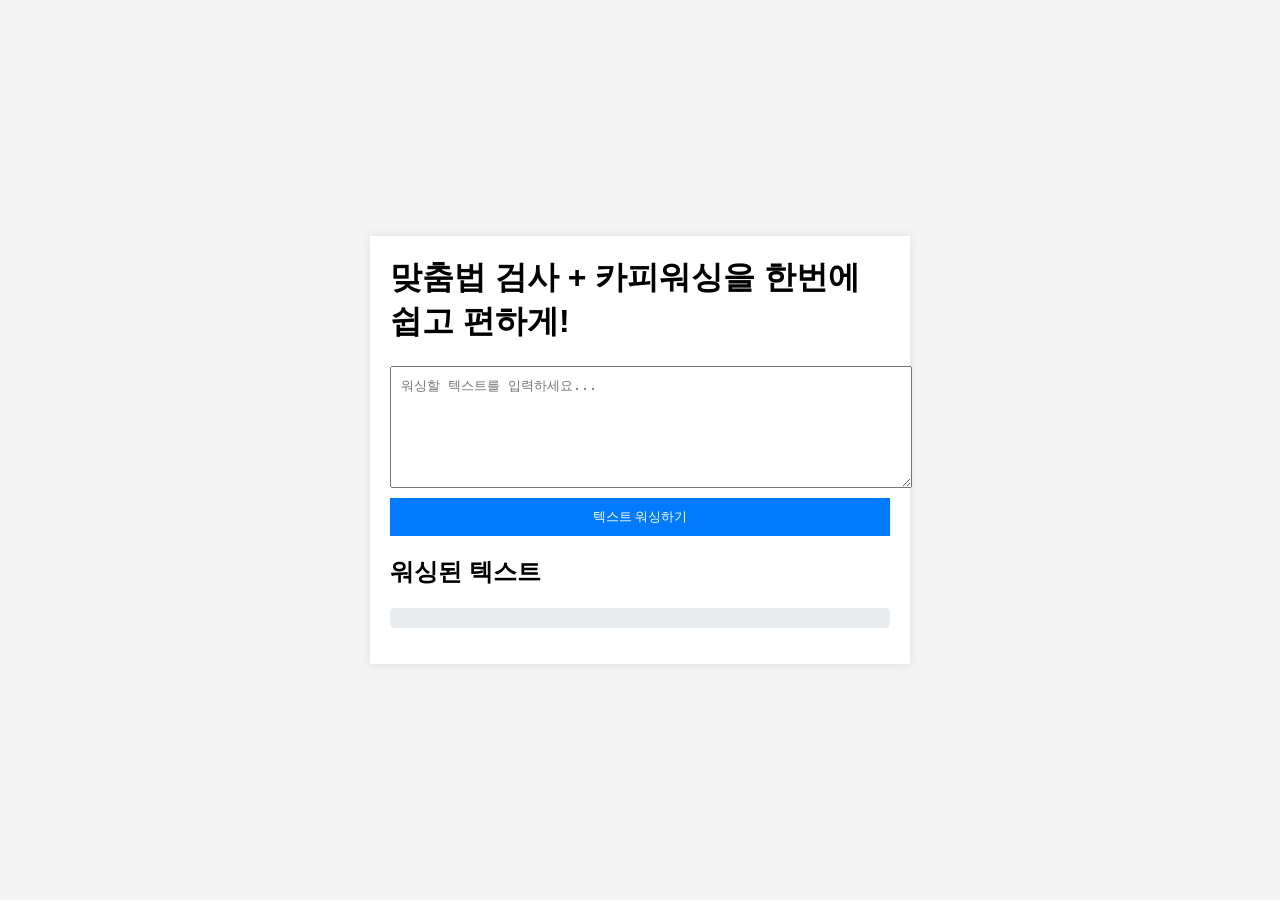
==== index.html @ 1ac78654 "글씨 강조" ====
<!DOCTYPE html>
<html lang="ko">
<head>
    <meta charset="UTF-8">  <!-- 문서의 문자 인코딩을 UTF-8로 설정합니다. -->
    <meta name="viewport" content="width=device-width, initial-scale=1.0">  <!-- 반응형 웹을 위한 뷰포트 설정 -->
    <title>마케터들의 필수 도우미 <br> <b>오탈자 수정 + 카피라이팅 워싱 앱</b></title>  <!-- 페이지 제목 -->
    <link href="style.css" rel="stylesheet">  <!-- 스타일시트를 링크합니다. -->
    <!-- Google tag (gtag.js) -->
<script async src="https://www.googletagmanager.com/gtag/js?id=G-2WPQ2V4XPF"></script>
<script>
  window.dataLayer = window.dataLayer || [];
  function gtag(){dataLayer.push(arguments);}
  gtag('js', new Date());

  gtag('config', 'G-2WPQ2V4XPF');
</script>
</head>
<body>
    <div class="container">
        <h1>맞춤법 검사 + 카피워싱을 한번에 쉽고 편하게!</h1>
        <form id="textForm">  <!-- 텍스트를 입력받기 위한 폼 -->
            <textarea id="userInput" placeholder="워싱할 텍스트를 입력하세요..." required></textarea>  <!-- 사용자가 입력할 텍스트 영역 -->
            <button type="submit">텍스트 워싱하기</button>  <!-- 폼 제출 버튼 -->
        </form>
        <div id="output">
            <h2>워싱된 텍스트</h2>
            <p id="rewrittenText"></p>  <!-- 워싱된 텍스트를 표시할 영역 -->
        </div>
    </div>
    <script src="script.js"></script>  <!-- JavaScript 파일을 링크합니다. -->
</body>
</html>
---- style.css ----
body {
    font-family: Arial, sans-serif;  /* 기본 폰트를 Arial로 설정합니다. */
    background-color: #f4f4f4;  /* 배경색을 밝은 회색으로 설정합니다. */
    margin: 0;
    padding: 0;
    display: flex;
    justify-content: center;  /* 본문을 중앙으로 정렬합니다. */
    align-items: center;  /* 본문을 수직으로 중앙에 정렬합니다. */
    height: 100vh;  /* 화면 전체 높이를 차지합니다. */
}

.container {
    background: #fff;  /* 컨테이너 배경색을 흰색으로 설정합니다. */
    padding: 20px;
    box-shadow: 0 0 10px rgba(0, 0, 0, 0.1);  /* 컨테이너에 그림자를 추가하여 입체감을 줍니다. */
    width: 500px;
    max-width: 100%;  /* 작은 화면에서는 최대 폭을 100%로 제한합니다. */
}

h1 {
    margin-top: 0;  /* 제목의 위쪽 마진을 제거합니다. */
}

form {
    display: flex;
    flex-direction: column;  /* 폼 요소들을 세로로 정렬합니다. */
}

textarea {
    width: 100%;  /* 텍스트 영역의 폭을 100%로 설정합니다. */
    height: 100px;
    padding: 10px;
    margin-bottom: 10px;
}

button {
    padding: 10px;
    background: #007BFF;  /* 버튼의 배경색을 파란색으로 설정합니다. */
    color: #fff;  /* 버튼 텍스트 색을 흰색으로 설정합니다. */
    border: none;  /* 버튼 테두리를 제거합니다. */
    cursor: pointer;  /* 버튼에 마우스를 올렸을 때 커서를 포인터로 변경합니다. */
}

button:hover {
    background: #0056b3;  /* 버튼에 마우스를 올렸을 때 배경색을 짙은 파란색으로 변경합니다. */
}

#output {
    margin-top: 20px;  /* 출력 결과의 상단에 여백을 추가합니다. */
}

#rewrittenText {
    background: #e9ecef;  /* 리라이팅된 텍스트의 배경색을 밝은 회색으로 설정합니다. */
    padding: 10px;
    border-radius: 5px;  /* 모서리를 둥글게 처리합니다. */
}
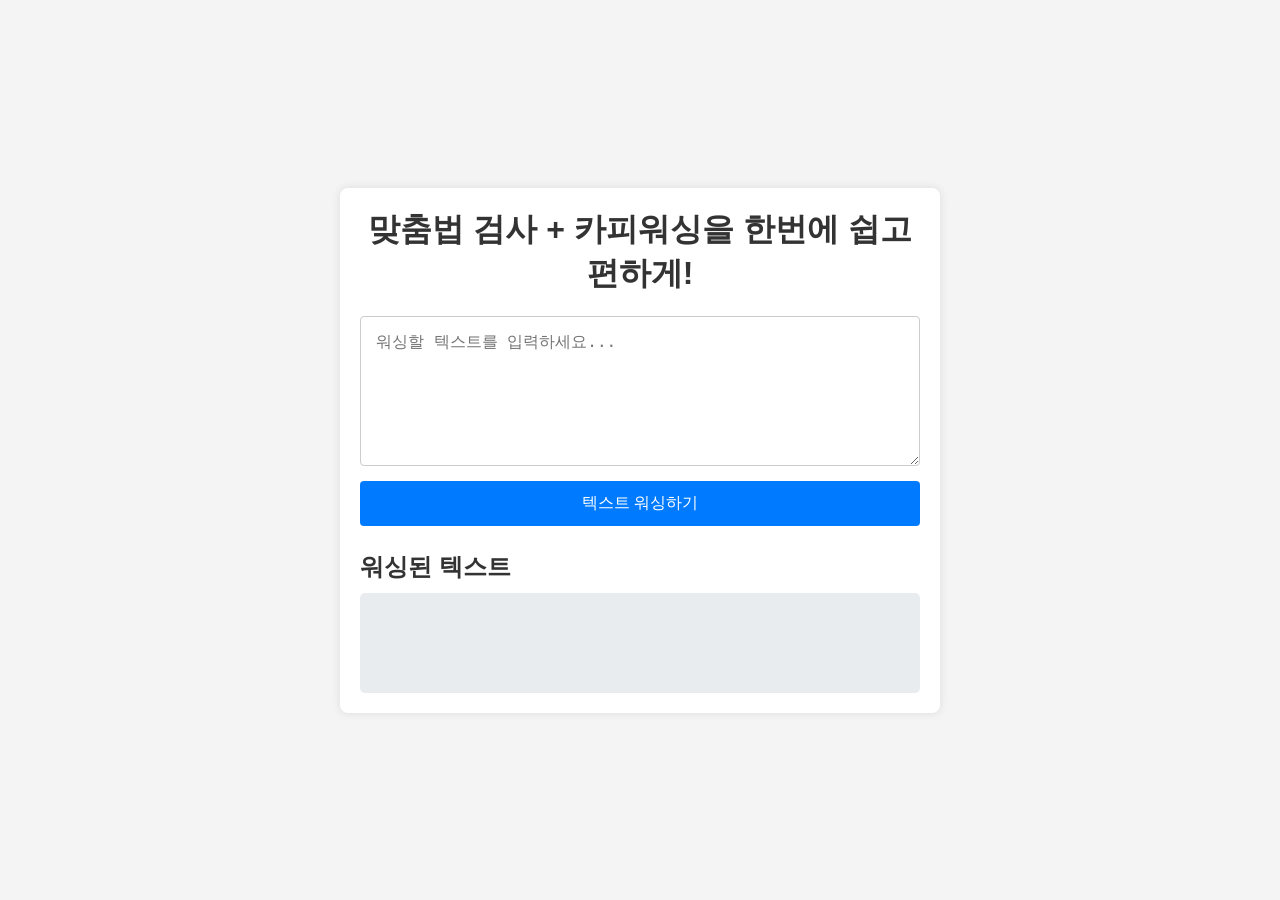
==== commit 4df08c8f: "썸네일 이미지 수정" ====
--- a/index.html
+++ b/index.html
@@ -1,32 +1,76 @@
 <!DOCTYPE html>
 <html lang="ko">
 <head>
-    <meta charset="UTF-8">  <!-- 문서의 문자 인코딩을 UTF-8로 설정합니다. -->
-    <meta name="viewport" content="width=device-width, initial-scale=1.0">  <!-- 반응형 웹을 위한 뷰포트 설정 -->
-    <title>마케터들의 필수 도우미 <br> <b>오탈자 수정 + 카피라이팅 워싱 앱</b></title>  <!-- 페이지 제목 -->
-    <link href="style.css" rel="stylesheet">  <!-- 스타일시트를 링크합니다. -->
-    <!-- Google tag (gtag.js) -->
-<script async src="https://www.googletagmanager.com/gtag/js?id=G-2WPQ2V4XPF"></script>
-<script>
-  window.dataLayer = window.dataLayer || [];
-  function gtag(){dataLayer.push(arguments);}
-  gtag('js', new Date());
+    <meta charset="UTF-8">
+    <meta name="viewport" content="width=device-width, initial-scale=1.0">
+    <title>마케터들의 필수 도우미 | 오탈자 수정 + 카피라이팅 워싱 앱</title>
 
-  gtag('config', 'G-2WPQ2V4XPF');
-</script>
+    <!-- 메타 태그 -->
+    <meta name="description" content="오탈자 수정과 카피라이팅 워싱을 한번에! 이 도구는 마케터들이 쉽고 편하게 텍스트를 수정하고 세련되게 바꿀 수 있도록 도와줍니다.">
+    <meta name="robots" content="index, follow">
+    <meta name="author" content="2tmdwo">
+    <meta name="keywords" content="맞춤법 검사, 카피라이팅, 텍스트 워싱, 오탈자 수정, 마케팅 도구">
+
+    <!-- Open Graph 메타 태그 -->
+    <meta property="og:title" content="오탈자 수정 + 카피라이팅 워싱 앱">
+    <meta property="og:description" content="마케터들이 텍스트를 수정하고 세련되게 바꿀 수 있는 필수 도구!">
+    <meta property="og:type" content="website">
+    <meta property="og:url" content="https://web-frontend2-ly9ig2ti56e078b0.sel5.cloudtype.app/">
+    <meta property="og:image" content="https://i.imgur.com/PCyQGTi.jpeg">
+
+    <!-- 트위터 카드 메타 태그 -->
+    <meta name="twitter:card" content="summary_large_image">
+    <meta name="twitter:title" content="오탈자 수정 + 카피라이팅 워싱 앱">
+    <meta name="twitter:description" content="마케터들이 텍스트를 수정하고 세련되게 바꿀 수 있는 필수 도구!">
+    <meta name="twitter:image" content="https://i.imgur.com/PCyQGTi.jpeg">
+
+
+    <!-- Canonical URL -->
+    <link rel="canonical" href="https://web-frontend2-ly9ig2ti56e078b0.sel5.cloudtype.app/">
+
+    <!-- 구조화 데이터 (JSON-LD) -->
+    <script type="application/ld+json">
+    {
+      "@context": "https://schema.org",
+      "@type": "WebSite",
+      "url": "https://yourwebsite.com",
+      "name": "오탈자 수정 + 카피라이팅 워싱 앱",
+      "author": {
+        "@type": "Organization",
+        "name": "Seungjae Lee"
+      },
+      "description": "마케터들이 쉽고 편하게 텍스트를 수정하고 세련되게 바꿀 수 있는 도구입니다.",
+      "publisher": {
+        "@type": "Organization",
+        "name": "2tmdwo"
+      }
+    }
+    </script>
+
+    <!-- Google Tag Manager (gtag.js) -->
+    <script async src="https://www.googletagmanager.com/gtag/js?id=G-2WPQ2V4XPF"></script>
+    <script>
+      window.dataLayer = window.dataLayer || [];
+      function gtag(){dataLayer.push(arguments);}
+      gtag('js', new Date());
+
+      gtag('config', 'G-2WPQ2V4XPF');
+    </script>
+
+    <link href="style.css" rel="stylesheet">
 </head>
 <body>
     <div class="container">
         <h1>맞춤법 검사 + 카피워싱을 한번에 쉽고 편하게!</h1>
-        <form id="textForm">  <!-- 텍스트를 입력받기 위한 폼 -->
-            <textarea id="userInput" placeholder="워싱할 텍스트를 입력하세요..." required></textarea>  <!-- 사용자가 입력할 텍스트 영역 -->
-            <button type="submit">텍스트 워싱하기</button>  <!-- 폼 제출 버튼 -->
+        <form id="textForm">
+            <textarea id="userInput" placeholder="워싱할 텍스트를 입력하세요..." required></textarea>
+            <button type="submit">텍스트 워싱하기</button>
         </form>
         <div id="output">
             <h2>워싱된 텍스트</h2>
-            <p id="rewrittenText"></p>  <!-- 워싱된 텍스트를 표시할 영역 -->
+            <p id="rewrittenText"></p>
         </div>
     </div>
-    <script src="script.js"></script>  <!-- JavaScript 파일을 링크합니다. -->
+    <script src="script.js"></script>
 </body>
 </html>
--- a/style.css
+++ b/style.css
@@ -1,56 +1,149 @@
-body {
-    font-family: Arial, sans-serif;  /* 기본 폰트를 Arial로 설정합니다. */
-    background-color: #f4f4f4;  /* 배경색을 밝은 회색으로 설정합니다. */
+/* 모든 요소의 기본 박스 모델을 border-box로 설정 */
+* {
+    box-sizing: border-box;
     margin: 0;
     padding: 0;
-    display: flex;
-    justify-content: center;  /* 본문을 중앙으로 정렬합니다. */
-    align-items: center;  /* 본문을 수직으로 중앙에 정렬합니다. */
-    height: 100vh;  /* 화면 전체 높이를 차지합니다. */
 }
 
-.container {
-    background: #fff;  /* 컨테이너 배경색을 흰색으로 설정합니다. */
-    padding: 20px;
-    box-shadow: 0 0 10px rgba(0, 0, 0, 0.1);  /* 컨테이너에 그림자를 추가하여 입체감을 줍니다. */
-    width: 500px;
-    max-width: 100%;  /* 작은 화면에서는 최대 폭을 100%로 제한합니다. */
+/* 본문 스타일 */
+body {
+    font-family: Arial, sans-serif;  /* 기본 폰트 설정 */
+    background-color: #f4f4f4;  /* 배경 색상 설정 */
+    display: flex;  /* Flexbox를 사용하여 중앙 정렬 */
+    justify-content: center;  /* 가로 방향 중앙 정렬 */
+    align-items: center;  /* 세로 방향 중앙 정렬 */
+    min-height: 100vh;  /* 화면 높이의 100%를 최소 높이로 설정 */
+    padding: 20px;  /* 화면 경계에서 20px 여백 추가 */
 }
 
-h1 {
-    margin-top: 0;  /* 제목의 위쪽 마진을 제거합니다. */
+/* 컨테이너 스타일 */
+.container {
+    background: #fff;  /* 흰색 배경 */
+    padding: 20px;  /* 내부 패딩 */
+    box-shadow: 0 0 10px rgba(0, 0, 0, 0.1);  /* 살짝의 그림자 효과 */
+    width: 100%;  /* 컨테이너가 부모 요소의 100% 너비를 차지 */
+    max-width: 600px;  /* 최대 너비를 600px로 제한 */
+    border-radius: 8px;  /* 모서리를 둥글게 설정 */
 }
 
-form {
-    display: flex;
-    flex-direction: column;  /* 폼 요소들을 세로로 정렬합니다. */
+/* 제목 스타일 */
+h1 {
+    margin-bottom: 20px;  /* 아래 여백 설정 */
+    font-size: 2rem;  /* 상대적인 폰트 크기 (2배 크기) */
+    text-align: center;  /* 텍스트를 중앙 정렬 */
+    color: #333;  /* 글자 색상을 어두운 회색으로 설정 */
 }
 
-textarea {
-    width: 100%;  /* 텍스트 영역의 폭을 100%로 설정합니다. */
-    height: 100px;
-    padding: 10px;
-    margin-bottom: 10px;
+/* 폼 스타일 */
+form {
+    display: flex;  /* Flexbox를 사용하여 배치 */
+    flex-direction: column;  /* 세로 방향으로 정렬 */
 }
 
-button {
-    padding: 10px;
-    background: #007BFF;  /* 버튼의 배경색을 파란색으로 설정합니다. */
-    color: #fff;  /* 버튼 텍스트 색을 흰색으로 설정합니다. */
-    border: none;  /* 버튼 테두리를 제거합니다. */
-    cursor: pointer;  /* 버튼에 마우스를 올렸을 때 커서를 포인터로 변경합니다. */
+/* 텍스트 입력창 스타일 */
+textarea {
+    width: 100%;  /* 입력창이 부모 요소의 100% 너비를 차지 */
+    min-height: 150px;  /* 최소 높이를 150px로 설정 */
+    padding: 15px;  /* 내부 패딩 */
+    margin-bottom: 15px;  /* 아래 여백 설정 */
+    resize: vertical;  /* 사용자가 세로 방향으로 크기를 조절할 수 있도록 허용 */
+    border: 1px solid #ccc;  /* 연한 회색 테두리 */
+    border-radius: 4px;  /* 모서리를 둥글게 설정 */
+    font-size: 1rem;  /* 폰트 크기 설정 */
 }
 
-button:hover {
-    background: #0056b3;  /* 버튼에 마우스를 올렸을 때 배경색을 짙은 파란색으로 변경합니다. */
+/* 버튼 스타일 */
+button {
+    padding: 12px;  /* 내부 패딩 */
+    background: #007BFF;  /* 파란색 배경 */
+    color: #fff;  /* 흰색 글자 색상 */
+    border: none;  /* 테두리 없음 */
+    border-radius: 4px;  /* 모서리를 둥글게 설정 */
+    cursor: pointer;  /* 커서가 손 모양으로 변경 */
+    font-size: 1rem;  /* 폰트 크기 설정 */
+    transition: background 0.3s ease;  /* 배경 색상이 부드럽게 전환 */
 }
 
-#output {
-    margin-top: 20px;  /* 출력 결과의 상단에 여백을 추가합니다. */
+/* 버튼에 마우스를 올렸을 때의 스타일 */
+button:hover {
+    background: #0056b3;  /* 배경 색상을 더 어두운 파란색으로 변경 */
 }
 
+/* 출력 영역 스타일 */
+#output {
+    margin-top: 25px;  /* 상단 여백 설정 */
+}
+
+/* 출력 영역의 제목 스타일 */
+#output h2 {
+    font-size: 1.5rem;  /* 폰트 크기 설정 */
+    margin-bottom: 10px;  /* 아래 여백 설정 */
+    color: #333;  /* 글자 색상을 어두운 회색으로 설정 */
+}
+
+/* 출력된 텍스트의 스타일 */
 #rewrittenText {
-    background: #e9ecef;  /* 리라이팅된 텍스트의 배경색을 밝은 회색으로 설정합니다. */
-    padding: 10px;
-    border-radius: 5px;  /* 모서리를 둥글게 처리합니다. */
+    background: #e9ecef;  /* 연한 회색 배경 */
+    padding: 15px;  /* 내부 패딩 */
+    border-radius: 5px;  /* 모서리를 둥글게 설정 */
+    min-height: 100px;  /* 최소 높이 설정 */
+    white-space: pre-wrap;  /* 줄바꿈을 유지하여 표시 */
+    word-wrap: break-word;  /* 긴 단어도 자동으로 줄바꿈 */
+    font-size: 1rem;  /* 폰트 크기 설정 */
 }
+
+/* 미디어 쿼리: 태블릿 및 작은 화면용 스타일 */
+@media (max-width: 768px) {
+    .container {
+        padding: 15px;  /* 내부 패딩을 줄여 작은 화면에 맞춤 */
+    }
+
+    h1 {
+        font-size: 1.75rem;  /* 제목 폰트 크기 축소 */
+    }
+
+    textarea {
+        min-height: 120px;  /* 텍스트 입력창의 최소 높이 축소 */
+        padding: 12px;  /* 내부 패딩 축소 */
+    }
+
+    button {
+        font-size: 0.95rem;  /* 버튼 폰트 크기 축소 */
+        padding: 10px;  /* 버튼 내부 패딩 축소 */
+    }
+
+    #output h2 {
+        font-size: 1.25rem;  /* 출력 제목 폰트 크기 축소 */
+    }
+
+    #rewrittenText {
+        padding: 12px;  /* 출력된 텍스트 패딩 축소 */
+        font-size: 0.95rem;  /* 출력된 텍스트 폰트 크기 축소 */
+    }
+}
+
+/* 미디어 쿼리: 모바일용 스타일 */
+@media (max-width: 480px) {
+    h1 {
+        font-size: 1.5rem;  /* 제목 폰트 크기 추가 축소 */
+    }
+
+    textarea {
+        min-height: 100px;  /* 텍스트 입력창의 최소 높이 추가 축소 */
+        padding: 10px;  /* 내부 패딩 추가 축소 */
+    }
+
+    button {
+        font-size: 0.9rem;  /* 버튼 폰트 크기 추가 축소 */
+        padding: 8px;  /* 버튼 내부 패딩 추가 축소 */
+    }
+
+    #output h2 {
+        font-size: 1.1rem;  /* 출력 제목 폰트 크기 추가 축소 */
+    }
+
+    #rewrittenText {
+        padding: 10px;  /* 출력된 텍스트 패딩 추가 축소 */
+        font-size: 0.9rem;  /* 출력된 텍스트 폰트 크기 추가 축소 */
+    }
+}
